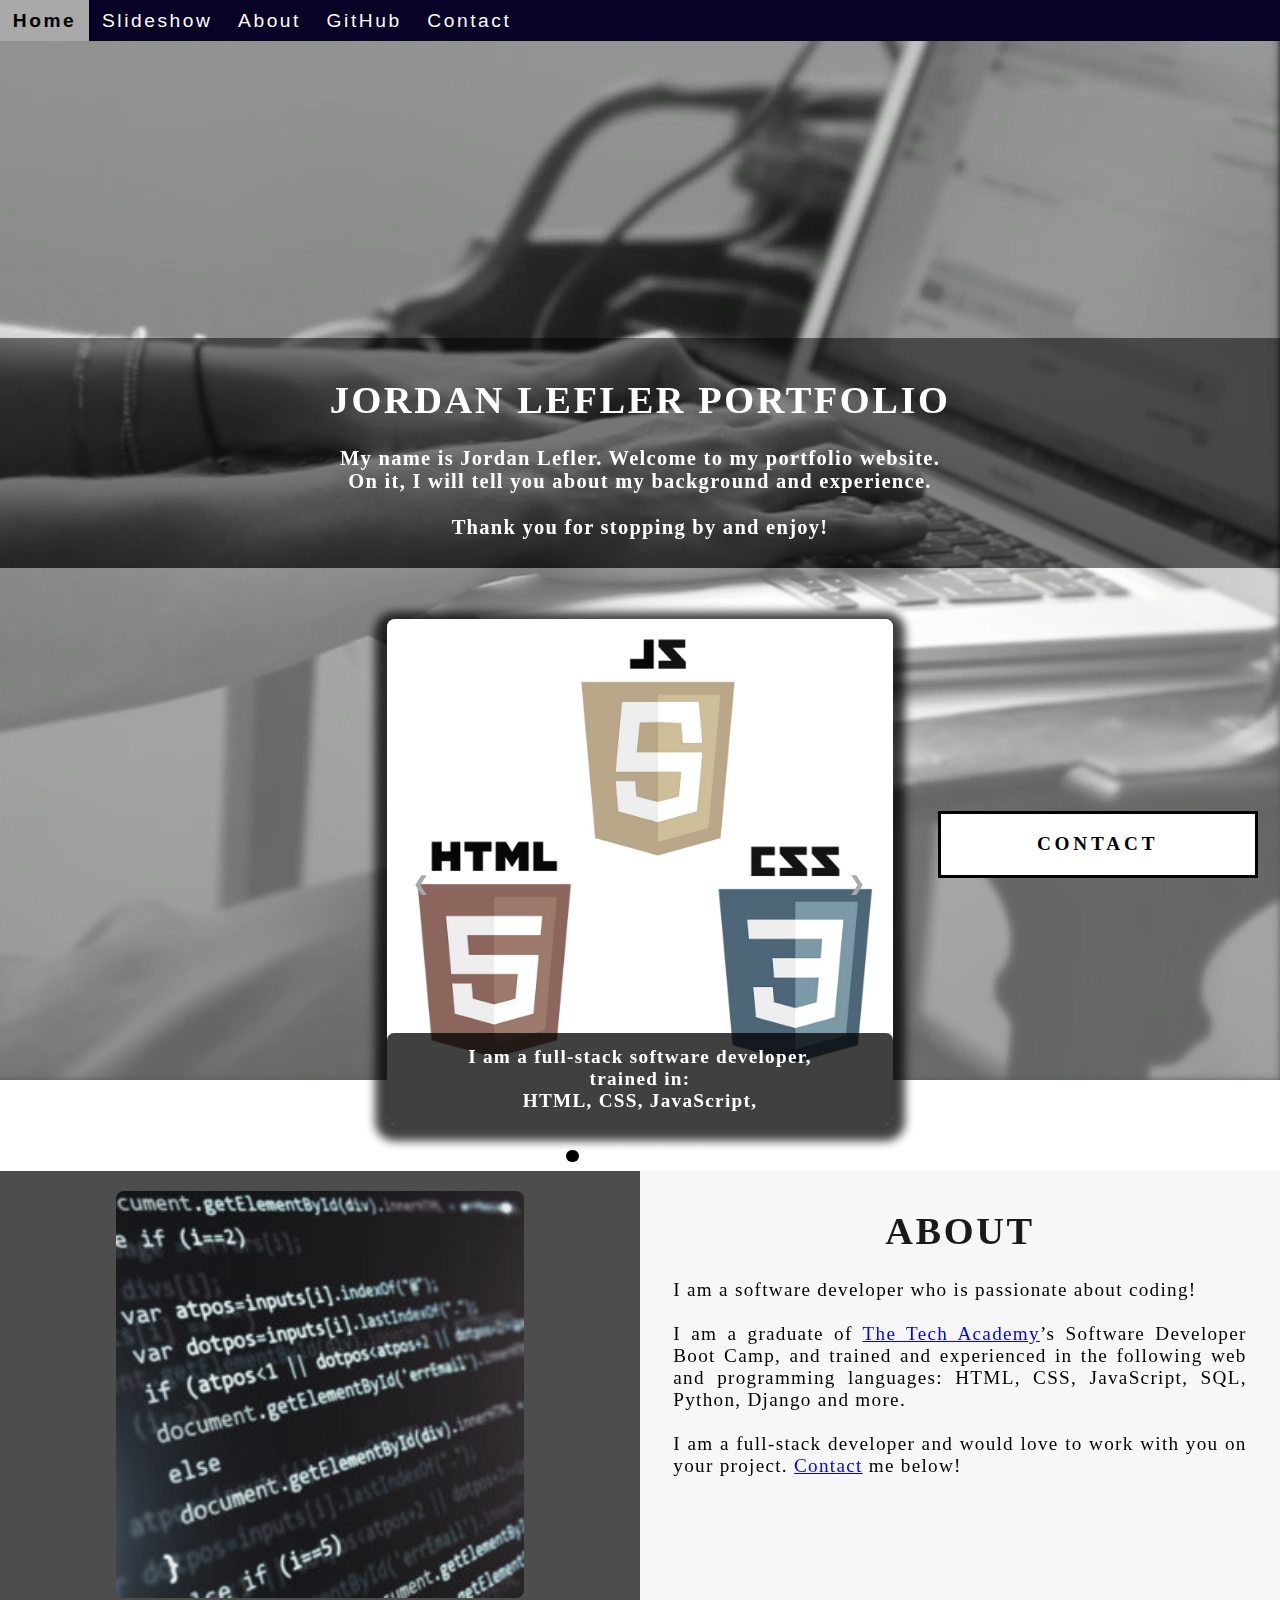
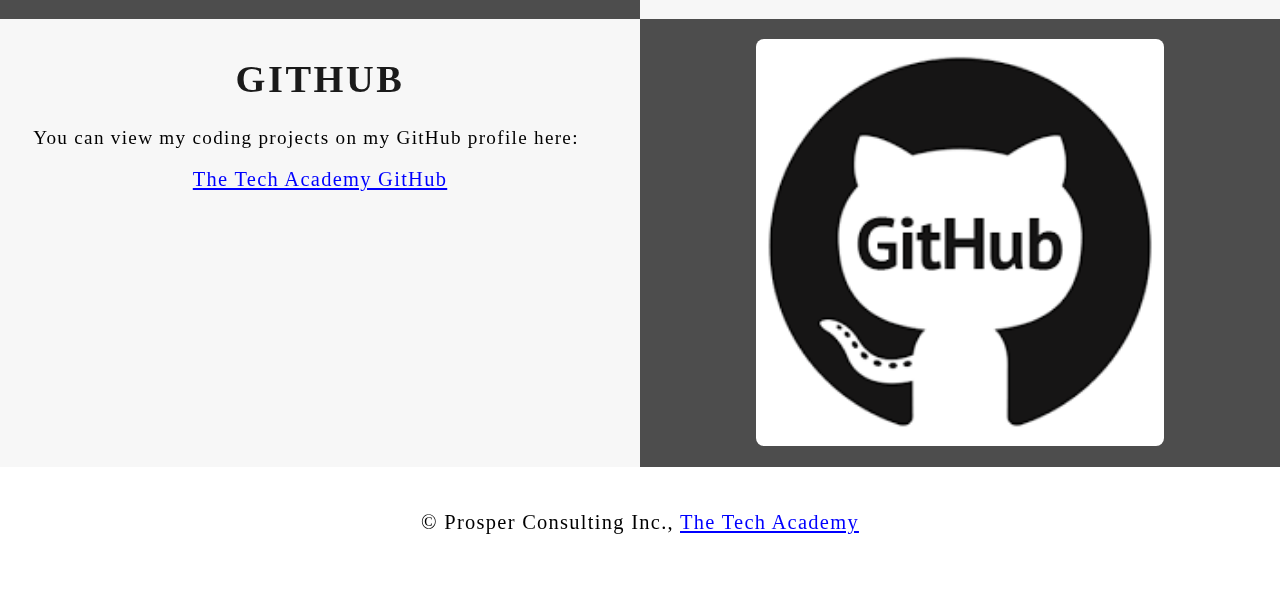
==== index.html @ 6e6c8ec8 "Portfolio update" ====
<!DOCTYPE html>
<html>

<!-- Head -->
	<head>
		<meta charset="UTF-8">
		<title>Jordan Lefler Portfolio</title>
		<link rel="stylesheet" type="text/css" href="./Stylesheet/myportfolio.css">
		<script src="./JS/myportfolio.js"></script>
		<script src="https://ajax.googleapis.com/ajax/libs/jquery/3.4.0/jquery.min.js"></script> <!-- We use a little bit of jQuery on this site now -->
	</head>

<!-- Body -->
<body class="Background"> 
<!-- Fade in effect -->	
<script> <!-- This script and function controls our fade in effect -->
	document.body.className += ' fade-out';
	  $(function() {
		$('body').removeClass('fade-out');
	  }
	);
  
  </script>

<!-- Navbar -->
	<div class="Navbar">
		<a class="active" href="#Home">Home</a> 
		<a href="#Slideshow">Slideshow</a> <!-- This is a new section -->
		<a href="#About">About</a>
		<a href="#GitHub">GitHub</a>
		<a onclick="openForm()">Contact</a> <!-- This makes it so that our openForm function runs when we click Contact on the nav bar -->
	</div>

<!-- This allows us to close the form when we click outside the nav bar or contact form -->
<div class="btn cancel" onclick="closeForm()">

<!-- Home -->
	<div id="Home">
		<br> <!-- Breaks inserted to add space between navbar and first heading -->
		<br>

<!-- Video -->
<video autoplay muted loop id="Typing_Video"> <!-- Makes the video play automatically, on a loop and with no sound -->
	<source src="Stylesheet/Video/Typing.mp4" type="video/mp4">
	Your browser does not support HTML5 video. <!-- Display message if video fails to run -->
</video>
</div>

<!-- Video text --> 
<div class="Video_Text"> 
<h1 style="color:white;">Jordan Lefler Portfolio</h1>
	<p> 
	  <strong>
			<center>
				My name is Jordan Lefler. Welcome to my portfolio website. <br>
				On it, I will tell you about my background and experience.<br>
				<br>Thank you for stopping by and enjoy! 
			</center>	
	  </strong>				
	</p> 
</div>

<!-- Slideshow section -->
<div id="Slideshow">
<div id="Slideshow_Background"> 
<div id="Slideshow_Container">


<div class="mySlides fade">
  <div class="Slide_Number">1 / 5</div>
	<img class="Slide_Show_Images" src="./Stylesheet/Images/HTML_CSS_and_JavaScript.jpeg" style="width:100%">
	  <div class="text">I am a full-stack software developer,<br> trained in:<br>HTML, CSS, JavaScript,</div>
</div>

<div class="mySlides fade">
  <div class="Slide_Number">2 / 5</div>
	<img class="Slide_Show_Images" src="./Stylesheet/Images/python-django.jpg" style="width:100%">
	  <div class="text">Python, Django Framework</div>
</div>

<div class="mySlides fade">
  <div class="Slide_Number">3 / 5</div>
	<img class="Slide_Show_Images" src="./Stylesheet/Images/C_Sharp_and_Dot_NET.png" style="width:100%">
	  <div class="text">C#, .NET Framework, ASP.NET, MVC,</div>
</div>

<div class="mySlides fade">
  <div class="Slide_Number">4 / 5</div>
	<img class="Slide_Show_Images" src="./Stylesheet/Images/SQL_and_Database.jpg" style="width:100%">
	  <div class="text">Back end development, databases and SQL.</div>
	</div>

<div class="mySlides fade">
  <div class="Slide_Number">5 / 5</div>
	<img class="Slide_Show_Images" src="./Stylesheet/Images/Development.jpg" style="width:100%">
	  <div class="text"> 
		<a onclick="openForm()" href="#Contact" style="color:white;">Contact me now!</a>
	  </div>
</div>

  <a class="Previous" onclick="plusSlides(-1)">&#10094;</a>
  <a class="Next" onclick="plusSlides(1)">&#10095;</a>

</div>
<br>

<div style="text-align:center">

<span class="dot" onclick="currentSlide(1)"></span> 
<span class="dot" onclick="currentSlide(2)"></span> 
<span class="dot" onclick="currentSlide(3)"></span> 
<span class="dot" onclick="currentSlide(4)"></span> 
<span class="dot" onclick="currentSlide(5)"></span> 
<span class="dot" onclick="currentSlide(6)"></span> 

</div>
</div>
</div>

<!-- We included our JS function within this file to ensure it was given precedence, this function covers the slideshow -->
<script>
var slideIndex = 1;
showSlides(slideIndex);
function plusSlides(n) {
showSlides(slideIndex += n);
}
function currentSlide(n) {
showSlides(slideIndex = n);
}
function showSlides(n) {
var i;
var slides = document.getElementsByClassName("mySlides");
var dots = document.getElementsByClassName("dot");
if (n > slides.length) {slideIndex = 1}    
if (n < 1) {slideIndex = slides.length}
  for (i = 0; i < slides.length; i++) {
  slides[i].style.display = "none";  
  }
  for (i = 0; i < dots.length; i++) {
	dots[i].className = dots[i].className.replace(" active", "");
  }
slides[slideIndex-1].style.display = "block";  
dots[slideIndex-1].className += " active";
}
</script>

<!-- About section -->
<div class="Row" id="About"> 
<div class="Column_2"> <!-- Left column -->
<img src="./Stylesheet/Images/code1.jpg" alt="Laptop">
</div>

<div class="Column_1"> <!-- Right column -->
<h1>About</h2>
<p>I am a software developer who is passionate about coding! 
	<br><br>I am a graduate of <a href="https://www.learncodinganywhere.com" target="_blank">The Tech Academy</a>’s 
	Software Developer Boot Camp, and trained and experienced in the following web and programming languages: HTML, CSS, JavaScript, SQL, Python, Django and more. 
	<br><br>I am a full-stack developer and would love to work with you on your project. <a href="#Contact">Contact</a> me below!</p>
</div>
</div>

<!-- GitHub section -->
<div class="Row" id="GitHub">
<div class="Column_1"> <!-- Left column -->
	<h1>GitHub</h1>
		<p>You can view my coding projects on my GitHub profile here:<br>
		<center><a href="https://github.com/jlefler24" target="_blank">The Tech Academy GitHub</a></center></p>
</div>

<div class="Column_2"> <!-- Right column -->
	<a href="https://github.com/jlefler24" target="_blank"><img src="./Stylesheet/Images/GitHub2.png" alt="GitHub"></a>
</div>
</div>
</div>

<!-- Contact section -->
<div id="Contact"> 
<button onclick="openForm()" class="Pop_Up_Button"> CONTACT </button>
<div class="form-popup" id="myForm">
<form action="https://formspree.io/info@learncodinganywhere.com" method="POST" class="form-container"> <!-- Here we are using a free online service from https://formspree.io/ to send our contact form to an email address of our choosing - note: it will not run unless live on the internet, you have to push it to your online website first -->
<h1>Contact</h1>
	<label for="name"><b>Name</b></label>
	  <input type="text" placeholder="Type your name here" name="name" required>
	<label for="phone"><b>Phone</b></label>
	  <input type="text" placeholder="Enter your phone number here" name="phone">
	<label for="email"><b>Email</b></label>		
	  <input type="text" placeholder="Type your email address here" name="email" required>
	<label for="message"><b>Message</b></label>
	  <input type="text" placeholder="Type your message here" name="message">

<button type="submit" class="btn">SUBMIT</button>
<button type="button" class="btn cancel" onclick="closeForm()">CLOSE</button>
</form>
</div>
</div>

<!-- Footer section -->	
<footer>
<p>
<center>&copy Prosper Consulting Inc.,  <a href="https://learncodinganywhere.com/">The Tech Academy</a></center><br>
</p>
</footer>

</body>
</html>
---- Stylesheet/myportfolio.css ----
/* Affects entire document */
html {
	scroll-behavior: smooth; /* This ensures that the page scrolling is smooth when the nav bar is clicked */
  }
  
  /* Body */
  body {
	  margin: 0%; /* This ensures our site displays all the way to the edge of the browser screen */
	  opacity: 1; /* This and transition affect the page loading fade in effect */
	  transition: 3s opacity; /* This causes a 3 second fade in, you can change this time if you choose */
	  letter-spacing: .2vw;
	  font-family: Avant Garde, Helvetica; 
	  font-size: 1.5vw;
	  
	  }
  
  /* This section contributes to the fade effect for the page that occurs when the page is loaded */
  body.fade-out {
	  opacity: .1; /* This sets the level of opacity at the start of page load */
	  transition: none;
  }
  
  /* Navbar */
  .Navbar {
	  overflow: hidden; /* This ensures that any content that overflows beyond the boundary of our nav bar is not displayed */
	  background-color: rgb(9, 2, 39); /* This colors the navbar black */
	  position: fixed; /* This keeps the navbar at the top of the screen as we scroll */
	  top: 0; /* This ensures no space is displayed above the navbar */
	  width: 100%; /* This makes the navbar span the entire width of the page */
	  z-index: 1; /*This ensures other elements don't display over the navbar */
	  position: fixed;
	  -webkit-animation: moveNav 5s; /* Safari 4.0 - 8.0 */
	  animation: moveNav 5s;
  }
  
  /* Navbar text */
  .Navbar a {
	  float: left; /* This specifies that the text floats on the left on the navbar */
	  display: block; /* This ensures that other text will be displayed on the same line or row, instead of a new line */
	  color: white; /* This is the font color for text on our navbar */
	  padding: .75vw 1vw; /* This adds padding around our text */
	  text-decoration: none; /* This gets rid of the underlines under the text on our navbar */
	  font-family: Avant Garde, Helvetica; /* This specifies the font family for text on our navbar */
	  font-size: 1.5vw; /* This specifies the font size for text on our navbar */
	  text-align: center; /* This centers the text within its container */
	  position: relative;
	  -webkit-animation: movenavText 5.75s; /* Safari 4.0 - 8.0 */
	  animation: movenavText 5.75s;
	  letter-spacing: .2vw;
  }
  
  /* The animation effect for moving the nav bar in from above the top of the screen upon page load */
  @keyframes moveNav {
	from {left: -100vw;}
	to {left: 0vw;}
  }
  
  /* The animation effect for moving the nav bar in from above the top of the screen upon page load */
  @keyframes movenavText {
	from {top: -100vw;}
	to {top: 0vw;}
  }
  
  
  /* This animation effect causes the overlay video text to move up from the bottom of the page upon page load */
  @keyframes movevideoText {
	from {top: -100vw;}
	to {top: 0px;}
  }
  
  /* Navbar hover effect */
  .Navbar a:hover {
	background-color: #F4F4F4; /*  This defines the background color that will display when you hover over the text on the navbar */
	color: black; /* This defines the font color that will display when you hover over the text on the navbar */ 
	font-weight: bold; /* This makes the text on the navbar bold when hovered over */
	cursor: pointer;
	-webkit-transition-duration: 1s; 
	transition-duration: 1s;
  }
  
  /* Navbar home button */
  .Navbar a.active { /* The active selector styles a link */
	background-color: darkgray;  /* This specifies the background color behind the Home button on the navbar */ 
  }
  
  /* This causes the video to zoom out from a zoomed in position upon page load */
  @keyframes zoominoutsinglefeatured {
	  0% {
		  transform: scale(1.5,1.5);
	  }
	  100% {
		  transform: scale(1,1);
	  }
  }
  
  /* Video */
  #Typing_Video {
	  position: fixed; /* This fixes our video to the page  */
	  right: 0; /* This ensures no space between the edge of the video and the edge of the page */
	  bottom: 0; /* This ensures no space between the edge of the video and the edge of the page */
	  min-height: 100%; /* This ensures the video is displayed across the full height of the page */
	  top: 0;
	  z-index: -1;
	  animation: zoominoutsinglefeatured 5s;
  }
  
  /* Text over the video */ 
  .Video_Text { 
	  background: rgba(0, 0, 0, 0.5); /* This provides a semi-transparent background for the text to sit over */
	  color: white; 
	  width: 100%;
	  padding-top: .1vh; /* This adds padding around the text so that the background goes slightly beyond the text */
	  padding-bottom: 1vh;
	  margin-top: 23%;
	  position: relative;
	  -webkit-animation: moveNav 4s; /* Safari 4.0 - 8.0 */
	  animation: movevideoText 4s;
  }
  
  /* Slideshow Styling */
  #Slideshow_Background {
	background:rgba(255,255,255, 0.35); /* This creates a slightly transparent white background that's placed over the video */
	}
  
  
  .mySlides {
	  display: none;
  }
  
  @-webkit-keyframes fade {
	from {opacity: .4} 
	to {opacity: 1}
  }
  
  @keyframes fade {
	from {opacity: .4} 
	to {opacity: 1}
  }
  
  /* Slideshow section / container */
  #Slideshow_Container {
	width: 39.5vw;
	height: auto;
	padding-top: 4%;
	position: relative;
	margin: auto;
  
  }
  
  /* Images contained within slideshow */
  .Slide_Show_Images {
	vertical-align: middle;
	height: auto;
	box-shadow: 0px 5px 10px 12px rgba(0, 0, 0, .75);
	width: auto;
  }
  
  
  /* Next and previous buttons */
  .Previous, .Next {
	cursor: pointer;
	position: absolute;
	top: 50%;
	width: auto;
	padding: 2vw;
	margin-top: -0vw;
	color: darkgray;
	font-weight: bold;
	font-size: 1.5vw;
	border-radius: 0 3px 3px 0;
	user-select: none;
	transition: 0.6s ease;
  }
  
  /* Positioning the right-hand next button */
  .Next {
	right: 0;
	border-radius: 3px 0 0 3px;
  }
  
  /* Hover effect on slide show buttons */
  .Previous:hover, .Next:hover {
	background-color: rgba(0,0,0,0.8);
	color: white;
  }
  
  /* Slideshow text */
  .text {
	color: white;
	padding: 1vw;
	position: absolute;
	bottom: 0;
	width: 100%;
	text-align: center;
	font-family: Perpetua, Rockwell Extra Bold;
	letter-spacing: .1vw; 
	font-size: 1.5vw;
	background-color: rgba(0,0,0,0.75);
	font-weight: bold;
	border-radius: 7px 7px 7px 7px;
  }
  
  /* Number text (1/6, 2/6, etc.) - we have set this display to none, which means these are hidden */
  .Slide_Number {
	color: white;
	position: absolute;
	top: 0;
	font-family: Perpetua, Rockwell Extra Bold;
	letter-spacing: .1vw; 
	font-size: 1.5vw;
	font-weight: bold;
	display: none;
	}
  
  /* The dots under the slideshow */
  .dot {
	cursor: pointer;
	height: 1vw;
	width: 1vw;
	margin: .25vw;
	background-color: white;
	border-radius: 50%;
	display: inline-block;
	transition: background-color 0.6s ease;
	position: relative;
	z-index: 1;
  }
  
  /* Hover effect for slideshow dots */ 
  .active, .dot:hover {
	background-color: black;
  }
  
  /* Fading animation for slideshow */
  .fade {
	-webkit-animation-name: fade;
	-webkit-animation-duration: 1.5s;
	animation-name: fade;
	animation-duration: 1.5s;  
  }
  
  /* Table - this section covers the styling of the columns and rows within our table */
  * { /* The asterisk is a universal selector that applies this effect to all elements on the page */
	  box-sizing: border-box; /* This creates a box with a border within which we will place most of our text */
  }
  
  .Column_1 {
	  float: left;  
	  width: 50%; /* This ensures one column takes up half the page width */
	  padding: 1.6%; 
	  background-color: #f2f2f2a1; 
	  height: 448px; /* You may need to adjust this to fit your content */
  }
  
  .Column_2 {
	  float: left;
	  width: 50%;
	  padding: 1.6%;
	  height: 448px; /* You may need to adjust this to fit your content */
	  background-color: #4d4d4d;
  }
  
  .Row:after { /* This inserts something after the content of selected elements */
	  content: ""; /* By leaving this blank, we are allowing the footer (covered lower down) to be displayed - removing it makes the footer overwrite a column */
	  display: table; /* The display property specifies the type of display behavior; the table value tells the browser to treat the element as a table */
	  clear: both; /* This clears any other elements from floating on the left or the right of an element */
  }
  
  /* Heading 1 elements */
  h1 {
	  text-transform: uppercase; /* We are capitalizing our headings */
	  font-family: "Trebuchet MS", Optima; 
	  text-align: center;
	  margin-top: 3%; /* We are adding a small margin above the headings */
	  color: #1a1a1a;
  }
  
  /* Paragraph elements */
  p {
	  font-family: Perpetua, Rockwell Extra Bold;
	  text-align: justify;
	  letter-spacing: .1vw; /* This expands the text slightly */
	  font-size: 1.5vw;
	  padding-left: 1vw;
	  padding-right: 1vw;
  }
  
  /* Center align elements - this embraces all centered text */
  center {
	  font-family: Perpetua, Rockwell Extra Bold;
	  text-align: center;
	  letter-spacing: .1vw;
	  font-size: 1.6vw;
	  padding-left: 5vw;
	  padding-right: 5vw;
  }
  
  /* Anchor elements */
  a {
	  color: blue; /* We are ensuring all links are blue */
  }
  
  /* Quotation elements */
  q {
	  font-style: italic;
	  font-weight: bold;
  }
  
  /* Image elements */
  img {
	  filter: grayscale(75%); /* This rids our pictures of 75% of their color */
	  border-radius: 8px; /* This causes our images to have slightly rounded edges */
	  max-width: 100%; 
	  height: 100%;
	  margin: auto auto auto auto;
	  display: block;	/* By specifying block display we can ensure our images are able to be centered */
  }
  
  /* Center align element hover effect */
  center:hover {
	  transition: transform 2s;
	  transform: scale(1.1);
  }
  
  /* Paragraph element hover effect */
  p:hover {
	  color: #00004d;	
	  transition: transform 1s;
	  transform: scale(1.01);
  }
  
  /* Heading 1 element hover effect */
  h1:hover {
	  color: black;
	  font-weight: normal; /* Makes the text no longer bold when hovered over */ 
  
  }
  
  /* Image element hover effects */
  img:hover {
	  filter: grayscale(5%);  /* Brings back most of the image's color when hovered over */
	  transition: transform 1s;
	  transform: scale(1.1);
  }
  
  /* Contact form styling */
  
  /* Makes contact form button slide in from right on page load */
  @keyframes movePopup {
	from {right: -40vw;}
	to {bottom: 1.75vw;}
  }
  
  /* Button used to open the contact form - fixed at the bottom of the page */
  .Pop_Up_Button {
	bottom: 1.75vw;
	right: 1.75vw;
	width: 25vw;  
	background-color: white;
	color: black;
	border: solid;
	cursor: pointer;
	position: fixed;
	-webkit-animation: movePopup 5s;
	animation: movePopup 5s;
  }
  
  /* The popup form - hidden by default */
  .form-popup {
	border: 3px solid #f0f1f0;
	z-index: 8;
	display: none;
	position: fixed;
	bottom: 6px;
	right: 6px;
  }
  
  /* Form styling */
  .form-container {
	max-width: 49vw;
	padding: 9px;
	background-color: white;
  }
  
  /* Input fields */
  .form-container input[type=text], .form-container input[type=password] {
	width: 100%;
	padding: .93vw;
	margin: .6vw 0 .6vw 0;
	border: none;
	background: Gainsboro;
	font-family: Helvetica, Avant Garde;
	font-size: 1vw; 
  }
  
  /* Submit button */
  .form-container .btn {
	background-color: white;
	color: black;
	border-color: black;
	margin-bottom:1vh;
  }
  
  /* Close button */
  .form-container .cancel {
	background-color: black;
	color: white;
	border-color: gray;
  }
  
  /* Button styling */
  button {
	font-family: "Trebuchet MS", Optima; 
	letter-spacing: .3vw; 
	font-size: 1.5vw;
	font-weight: bold;
	padding: 1.5vw 1.5vw;
	border-style: solid;
	cursor: pointer;
	width: 100%;
	height: auto;
  }
  
  /* Hover effect for buttons */
  button:hover, .form-container .btn:hover{
	color: white;
	background-color: black;
	-webkit-transition-duration: 1s; 
	transition-duration: 1s;
	border-style: solid;
	border-color: silver;
  }
  .form-container .cancel:hover{
	color: white;
	background-color: darkred;
	-webkit-transition-duration: 1s; 
	transition-duration: 1s;
	border-style: solid;
	border-color: black;
  }	
  
  /* Footer element */
  footer {
	  padding: 2%;
	  background-color:white;
  }
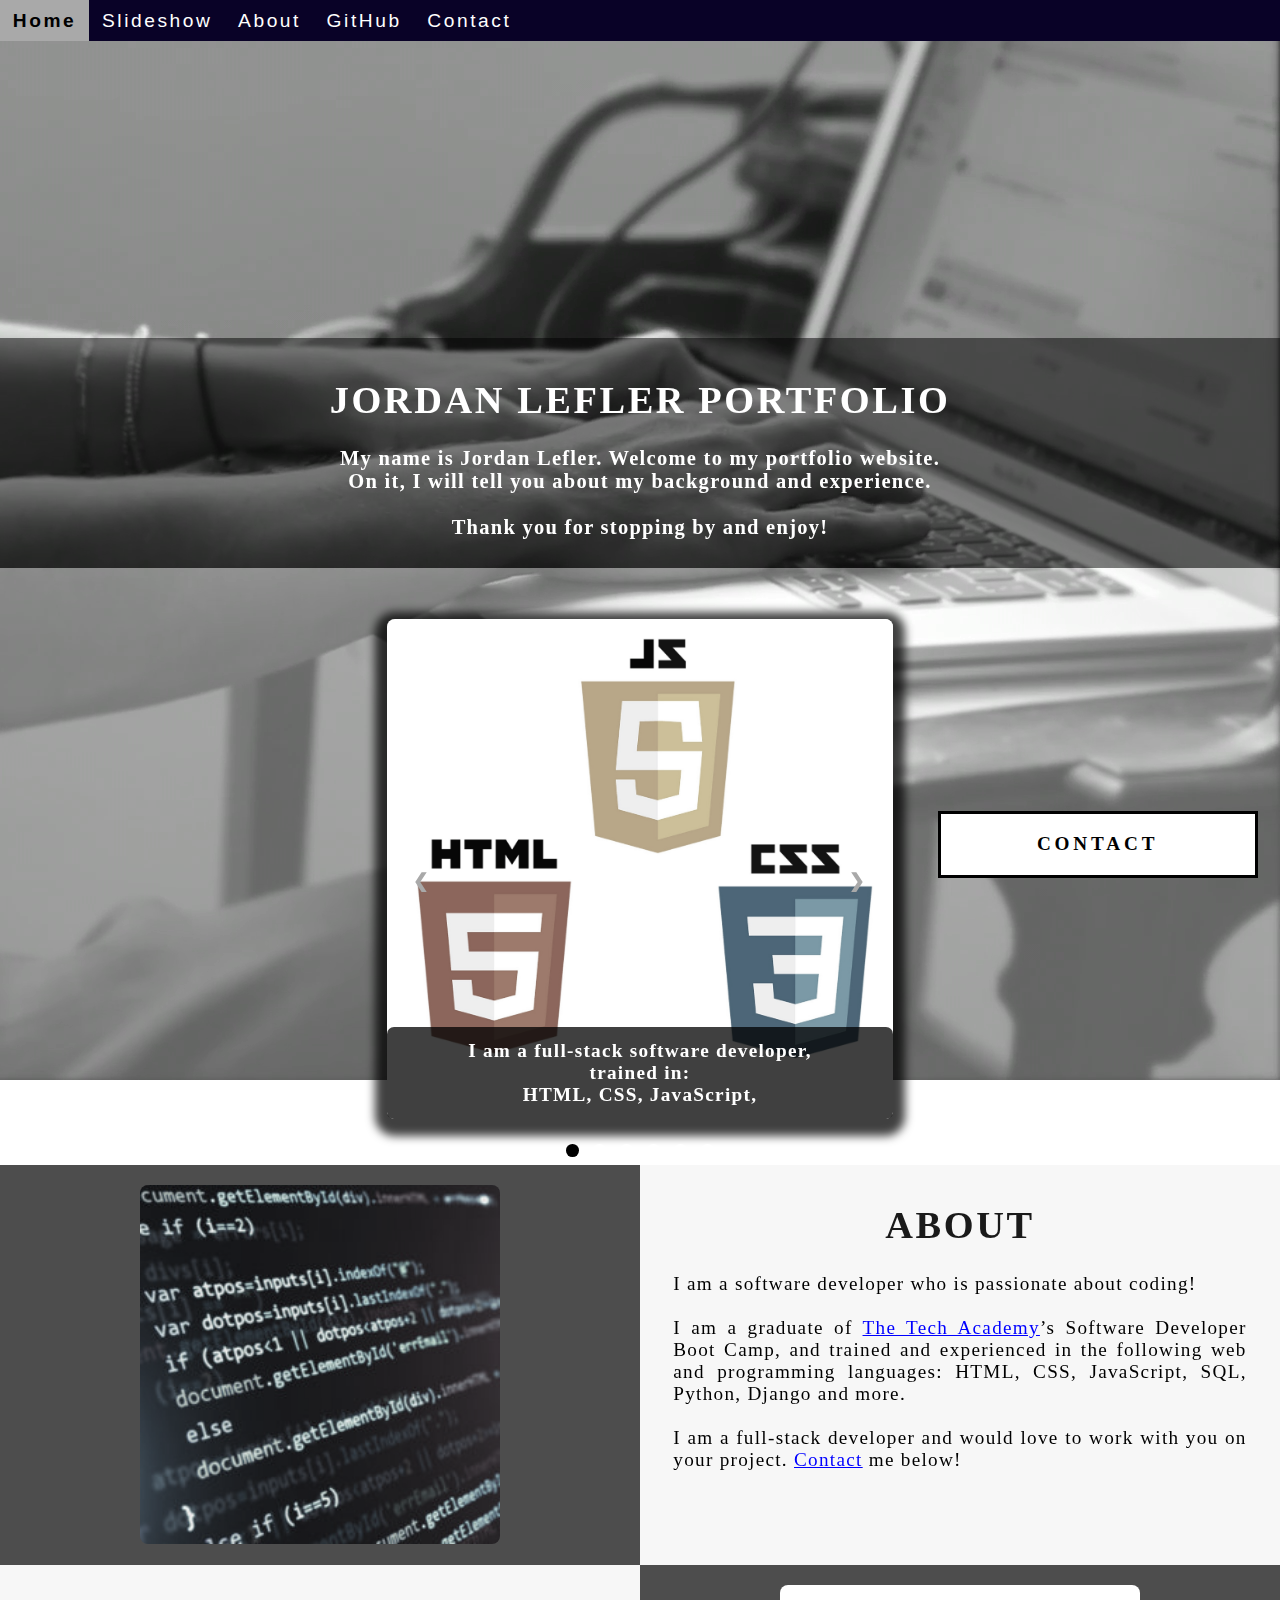
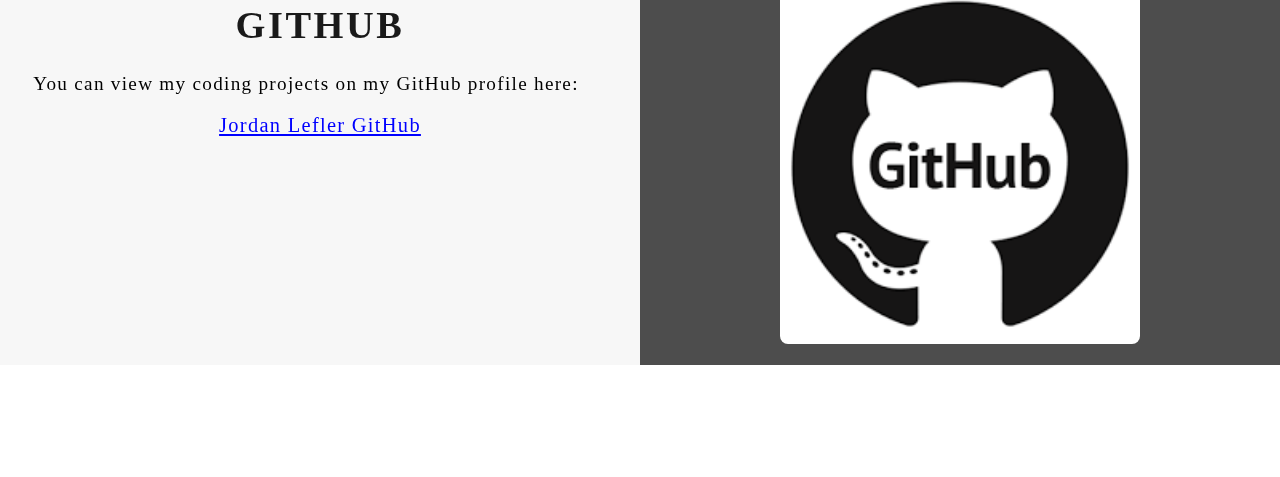
==== commit 0e937287: "Update" ====
--- a/index.html
+++ b/index.html
@@ -21,6 +21,7 @@
 	);
   
   </script>
+
 
 <!-- Navbar -->
 	<div class="Navbar">
@@ -164,7 +165,7 @@
 <div class="Column_1"> <!-- Left column -->
 	<h1>GitHub</h1>
 		<p>You can view my coding projects on my GitHub profile here:<br>
-		<center><a href="https://github.com/jlefler24" target="_blank">The Tech Academy GitHub</a></center></p>
+		<center><a href="https://github.com/jlefler24" target="_blank">Jordan Lefler GitHub</a></center></p>
 </div>
 
 <div class="Column_2"> <!-- Right column -->
@@ -197,7 +198,7 @@
 <!-- Footer section -->	
 <footer>
 <p>
-<center>&copy Prosper Consulting Inc.,  <a href="https://learncodinganywhere.com/">The Tech Academy</a></center><br>
+<center></center><br>
 </p>
 </footer>
 
--- a/Stylesheet/myportfolio.css
+++ b/Stylesheet/myportfolio.css
@@ -152,7 +152,8 @@
 	vertical-align: middle;
 	height: auto;
 	box-shadow: 0px 5px 10px 12px rgba(0, 0, 0, .75);
-	width: auto;
+	width:  400px;
+    height: 500px;
   }
   
   
@@ -249,14 +250,14 @@
 	  width: 50%; /* This ensures one column takes up half the page width */
 	  padding: 1.6%; 
 	  background-color: #f2f2f2a1; 
-	  height: 448px; /* You may need to adjust this to fit your content */
+	  height: 400px; /* You may need to adjust this to fit your content */
   }
   
   .Column_2 {
 	  float: left;
 	  width: 50%;
 	  padding: 1.6%;
-	  height: 448px; /* You may need to adjust this to fit your content */
+	  height: 400px; /* You may need to adjust this to fit your content */
 	  background-color: #4d4d4d;
   }
   
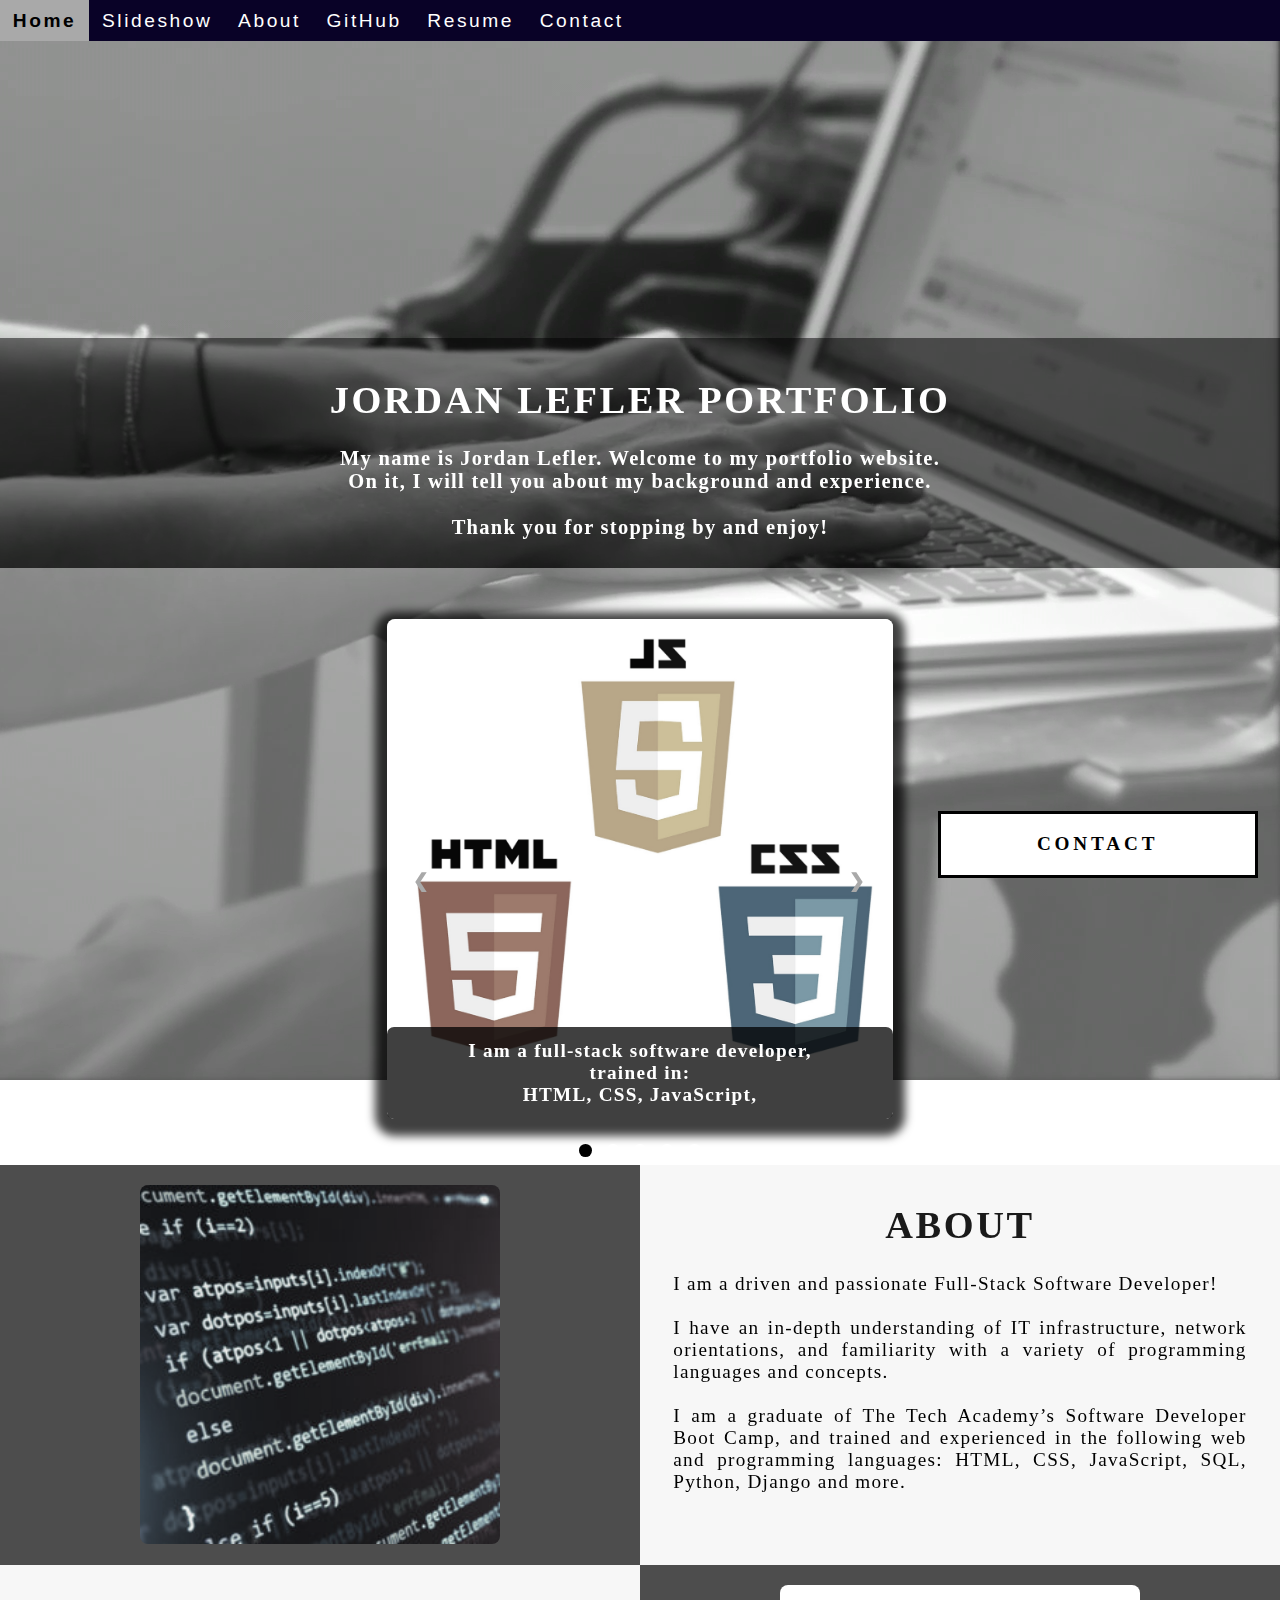
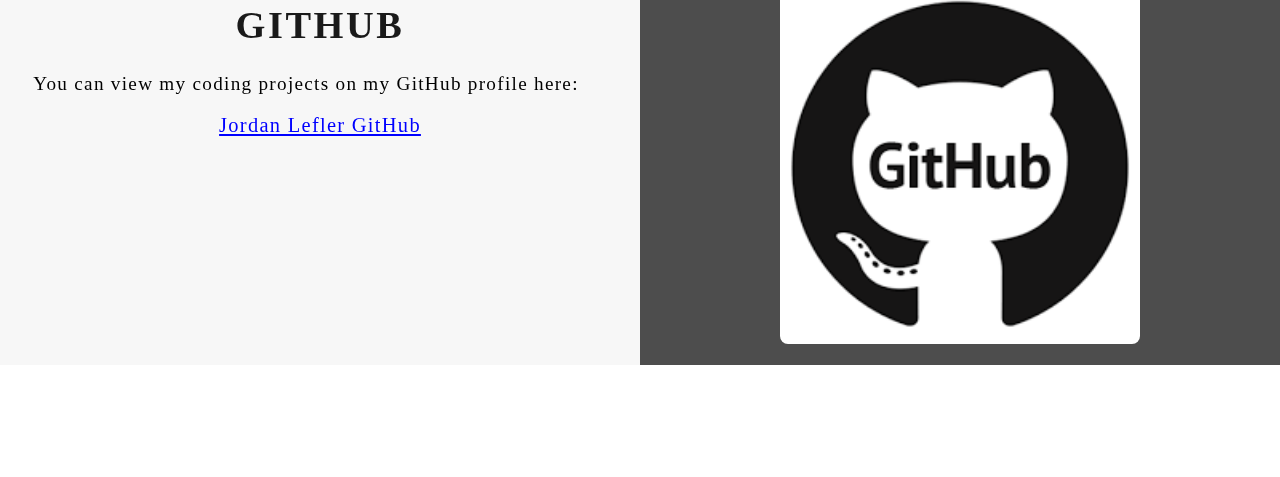
==== commit f95be225: "Commit" ====
--- a/index.html
+++ b/index.html
@@ -29,6 +29,7 @@
 		<a href="#Slideshow">Slideshow</a> <!-- This is a new section -->
 		<a href="#About">About</a>
 		<a href="#GitHub">GitHub</a>
+		<a href="Resume.pdf">Resume</a>
 		<a onclick="openForm()">Contact</a> <!-- This makes it so that our openForm function runs when we click Contact on the nav bar -->
 	</div>
 
@@ -112,7 +113,7 @@
 <span class="dot" onclick="currentSlide(3)"></span> 
 <span class="dot" onclick="currentSlide(4)"></span> 
 <span class="dot" onclick="currentSlide(5)"></span> 
-<span class="dot" onclick="currentSlide(6)"></span> 
+
 
 </div>
 </div>
@@ -153,10 +154,11 @@
 
 <div class="Column_1"> <!-- Right column -->
 <h1>About</h2>
-<p>I am a software developer who is passionate about coding! 
-	<br><br>I am a graduate of <a href="https://www.learncodinganywhere.com" target="_blank">The Tech Academy</a>’s 
+<p>I am a driven and passionate Full-Stack Software Developer!
+	<br><br>I have an in-depth understanding of IT infrastructure, network orientations, and familiarity with a variety of programming languages and concepts.</a> 
+	<br><br>I am a graduate of The Tech Academy</a>’s 
 	Software Developer Boot Camp, and trained and experienced in the following web and programming languages: HTML, CSS, JavaScript, SQL, Python, Django and more. 
-	<br><br>I am a full-stack developer and would love to work with you on your project. <a href="#Contact">Contact</a> me below!</p>
+	
 </div>
 </div>
 
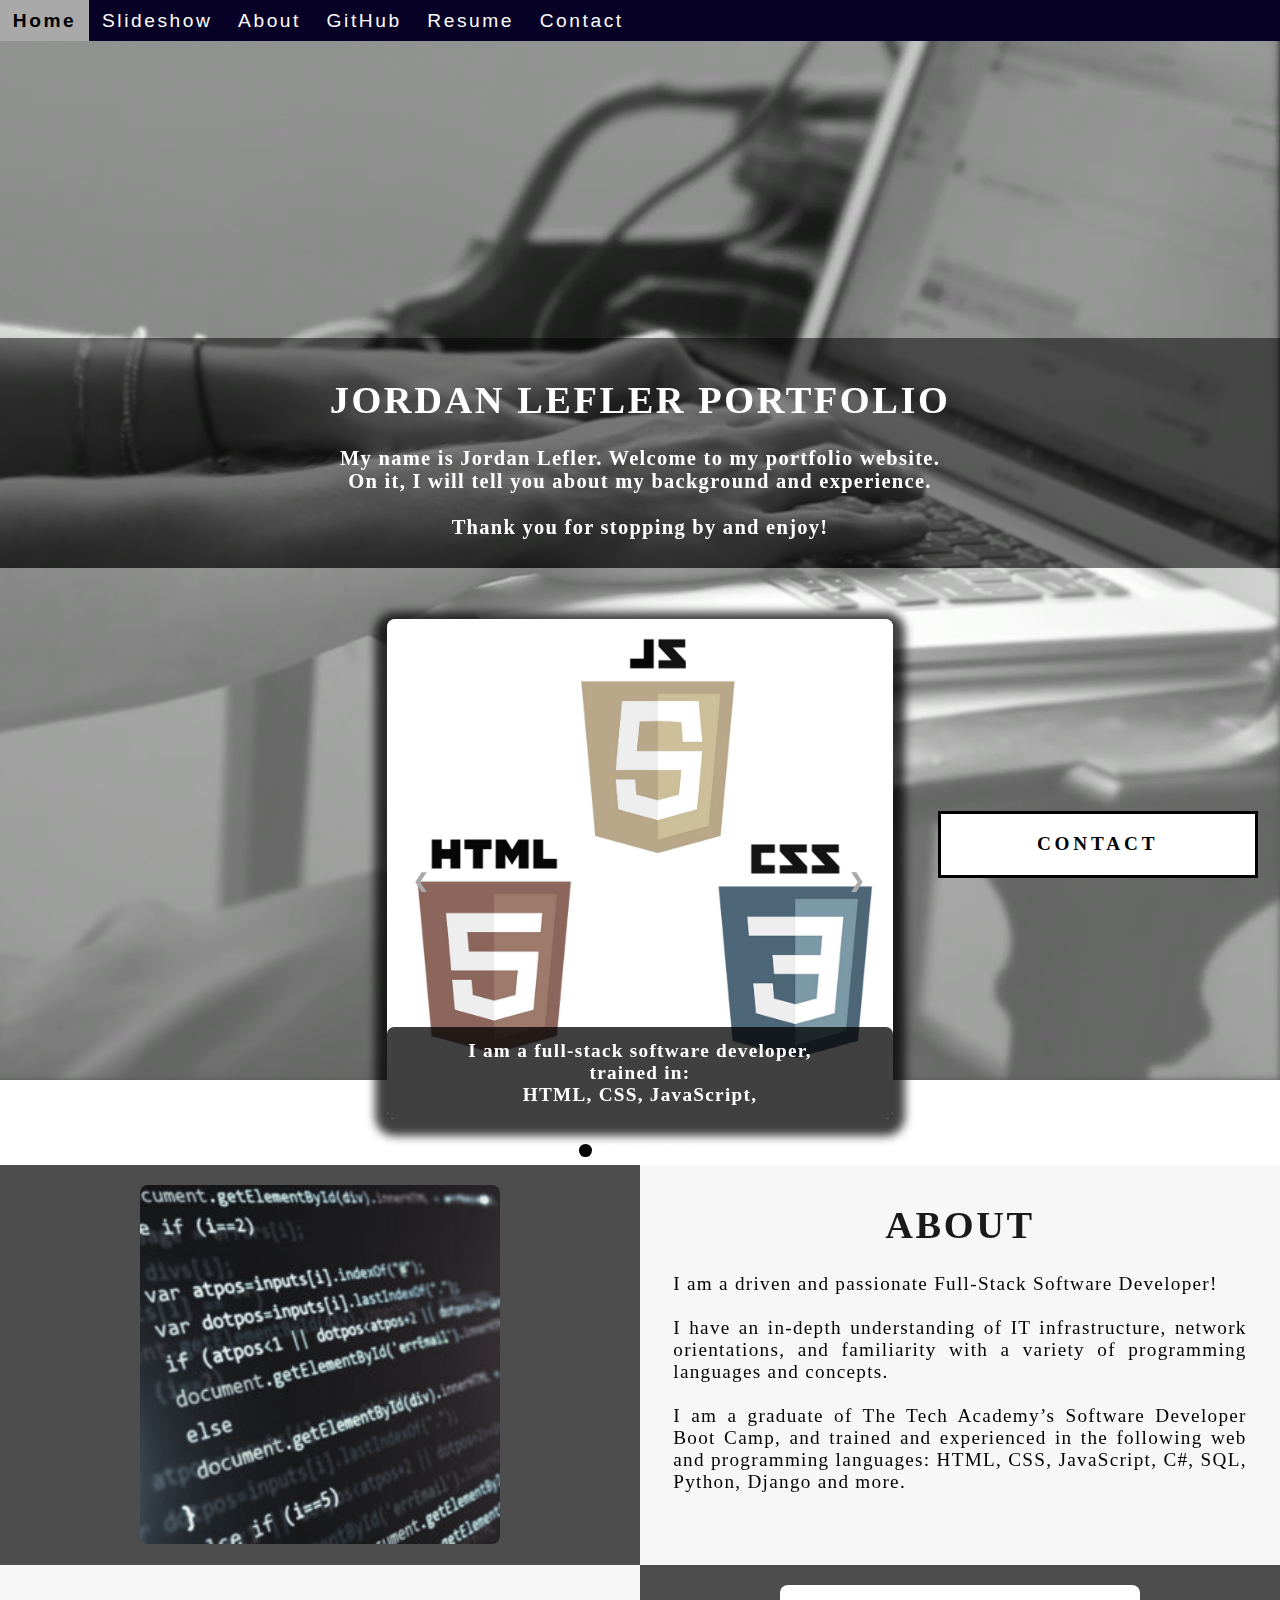
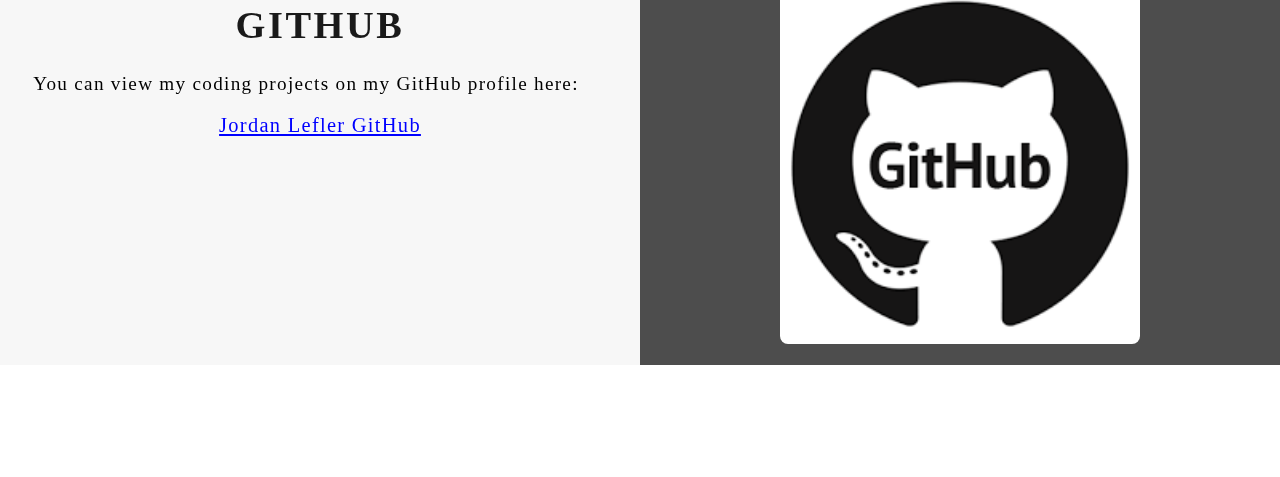
==== commit 70032208: "Commit" ====
--- a/index.html
+++ b/index.html
@@ -157,7 +157,7 @@
 <p>I am a driven and passionate Full-Stack Software Developer!
 	<br><br>I have an in-depth understanding of IT infrastructure, network orientations, and familiarity with a variety of programming languages and concepts.</a> 
 	<br><br>I am a graduate of The Tech Academy</a>’s 
-	Software Developer Boot Camp, and trained and experienced in the following web and programming languages: HTML, CSS, JavaScript, SQL, Python, Django and more. 
+	Software Developer Boot Camp, and trained and experienced in the following web and programming languages: HTML, CSS, JavaScript, C#, SQL, Python, Django and more. 
 	
 </div>
 </div>
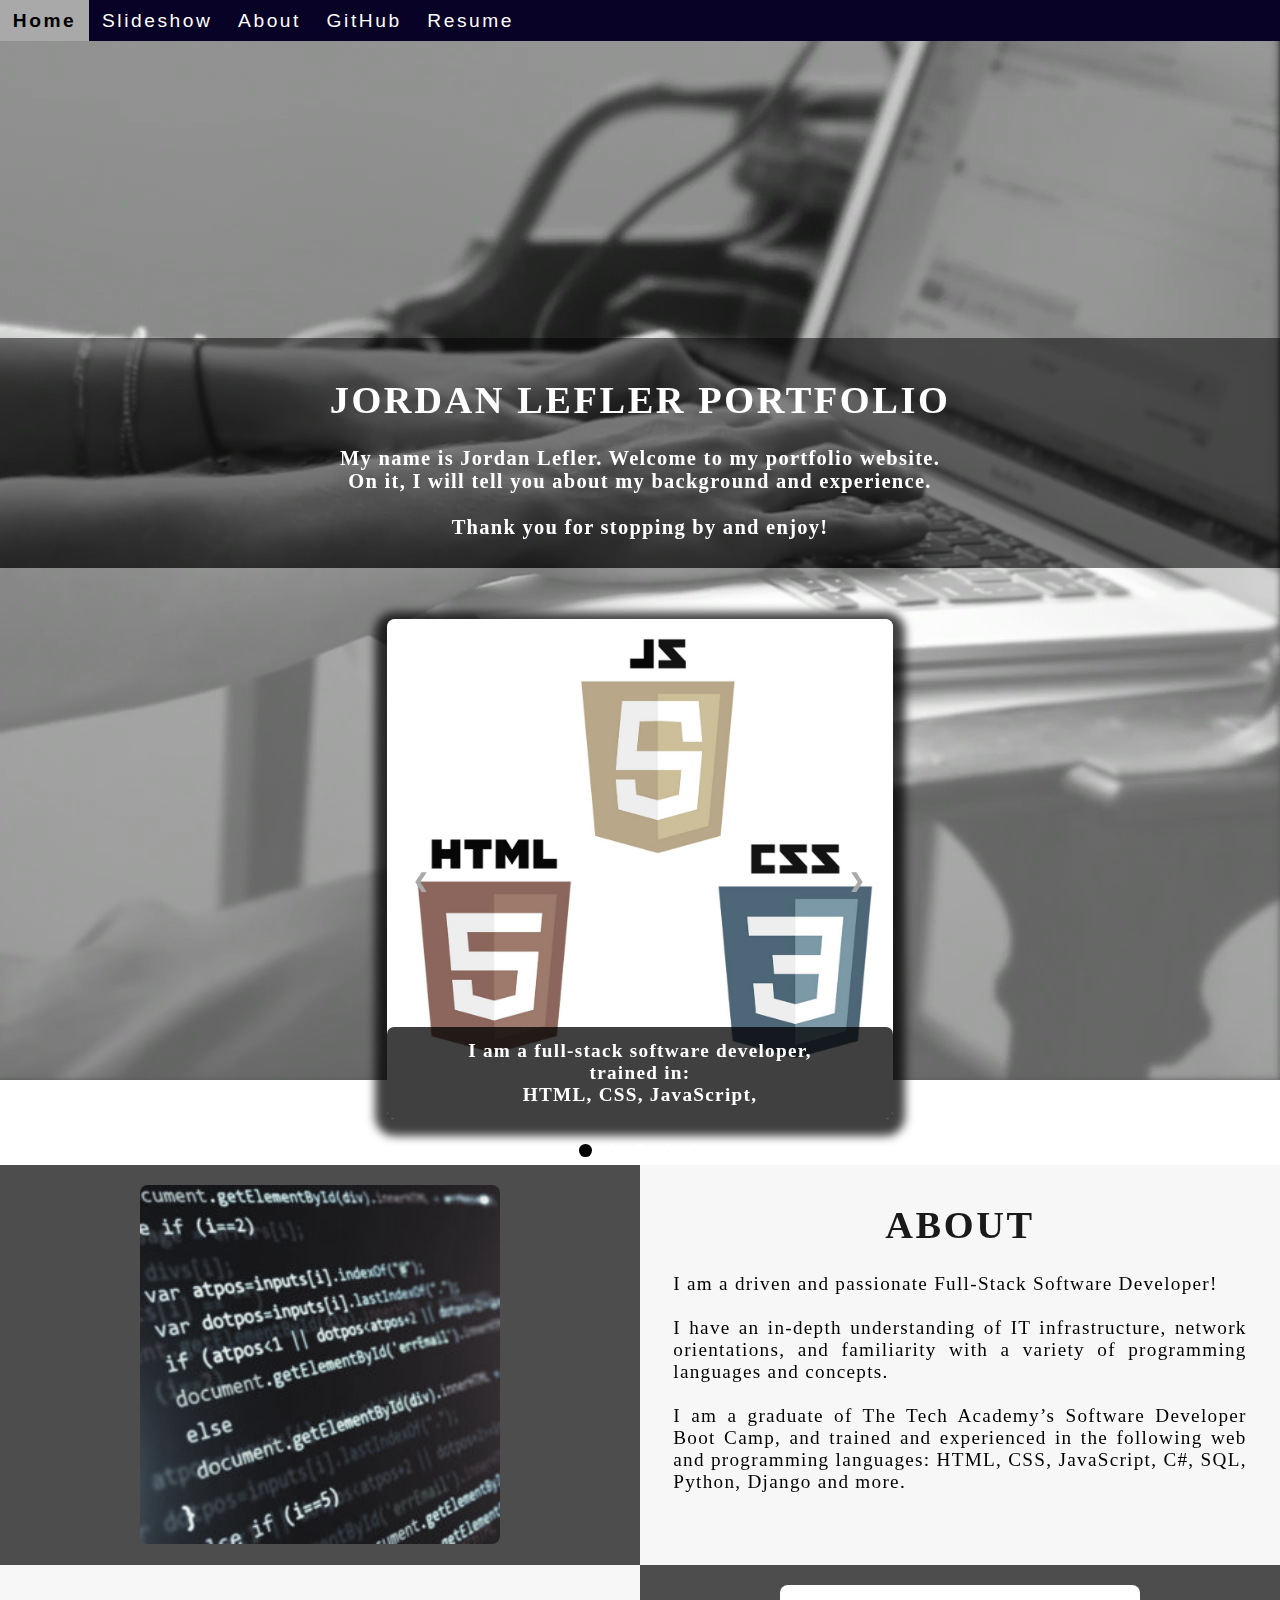
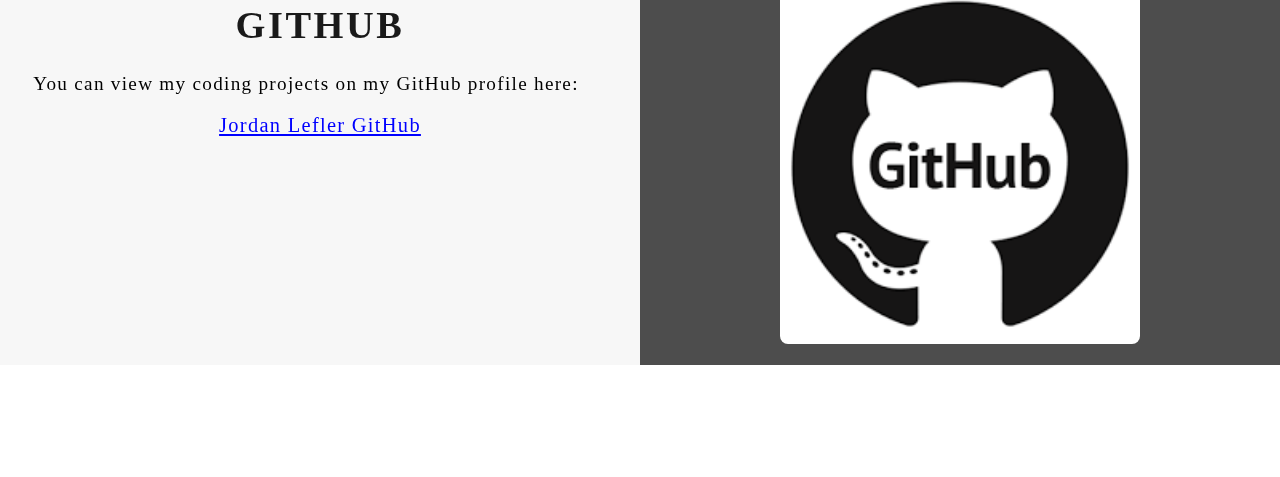
==== commit e9d109ee: "Update" ====
--- a/index.html
+++ b/index.html
@@ -30,7 +30,7 @@
 		<a href="#About">About</a>
 		<a href="#GitHub">GitHub</a>
 		<a href="Resume.pdf">Resume</a>
-		<a onclick="openForm()">Contact</a> <!-- This makes it so that our openForm function runs when we click Contact on the nav bar -->
+		<!-- <a onclick="openForm()">Contact</a> This makes it so that our openForm function runs when we click Contact on the nav bar -->
 	</div>
 
 <!-- This allows us to close the form when we click outside the nav bar or contact form -->
@@ -96,7 +96,7 @@
   <div class="Slide_Number">5 / 5</div>
 	<img class="Slide_Show_Images" src="./Stylesheet/Images/Development.jpg" style="width:100%">
 	  <div class="text"> 
-		<a onclick="openForm()" href="#Contact" style="color:white;">Contact me now!</a>
+		<!-- <a onclick="openForm()" href="#Contact" style="color:white;">Contact me now!</a> -->
 	  </div>
 </div>
 
@@ -177,11 +177,11 @@
 </div>
 
 <!-- Contact section -->
-<div id="Contact"> 
+<!-- <div id="Contact"> 
 <button onclick="openForm()" class="Pop_Up_Button"> CONTACT </button>
 <div class="form-popup" id="myForm">
-<form action="https://formspree.io/info@learncodinganywhere.com" method="POST" class="form-container"> <!-- Here we are using a free online service from https://formspree.io/ to send our contact form to an email address of our choosing - note: it will not run unless live on the internet, you have to push it to your online website first -->
-<h1>Contact</h1>
+<form action="https://formspree.io/info@learncodinganywhere.com" method="POST" class="form-container"> Here we are using a free online service from https://formspree.io/ to send our contact form to an email address of our choosing - note: it will not run unless live on the internet, you have to push it to your online website first -->
+<!-- <h1>Contact</h1>
 	<label for="name"><b>Name</b></label>
 	  <input type="text" placeholder="Type your name here" name="name" required>
 	<label for="phone"><b>Phone</b></label>
@@ -195,7 +195,7 @@
 <button type="button" class="btn cancel" onclick="closeForm()">CLOSE</button>
 </form>
 </div>
-</div>
+</div> -->
 
 <!-- Footer section -->	
 <footer>
